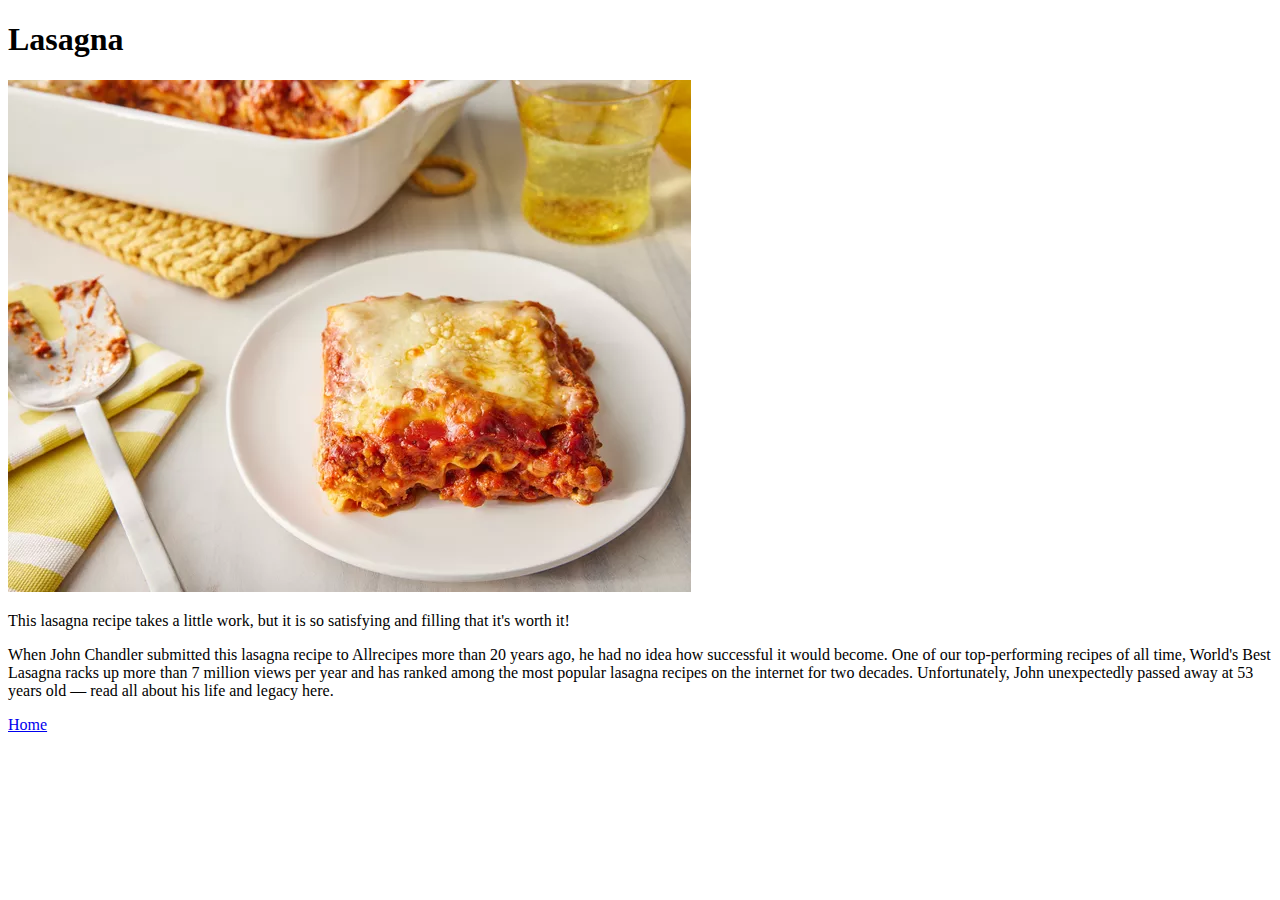
==== recipes/lasagna.html @ e015be96 "Added pages for each recipe and linked them to home page" ====
<!DOCTYPE html>
<html lang="en">
<head>
    <meta charset="UTF-8">
    <meta name="viewport" content="width=device-width, initial-scale=1.0">
    <title>Lasagna</title>
</head>
<body>
    <h1>Lasagna</h1>
    <img src="../images/lasagna.png" alt="Lasagna">
    <p>This lasagna recipe takes a little work, but it is so satisfying and filling 
        that it's worth it!
    </p>
    <p>When John Chandler submitted this lasagna recipe to Allrecipes 
        more than 20 years ago, he had no idea how successful it would become. 
        One of our top-performing recipes of all time, World's Best Lasagna racks 
        up more than 7 million views per year and has ranked among the most popular 
        lasagna recipes on the internet for two decades. Unfortunately, 
        John unexpectedly passed away at 53 years old — read all about his life and legacy 
        here.
    </p>
    <a href="../index.html">Home</a>
</body>
</html>
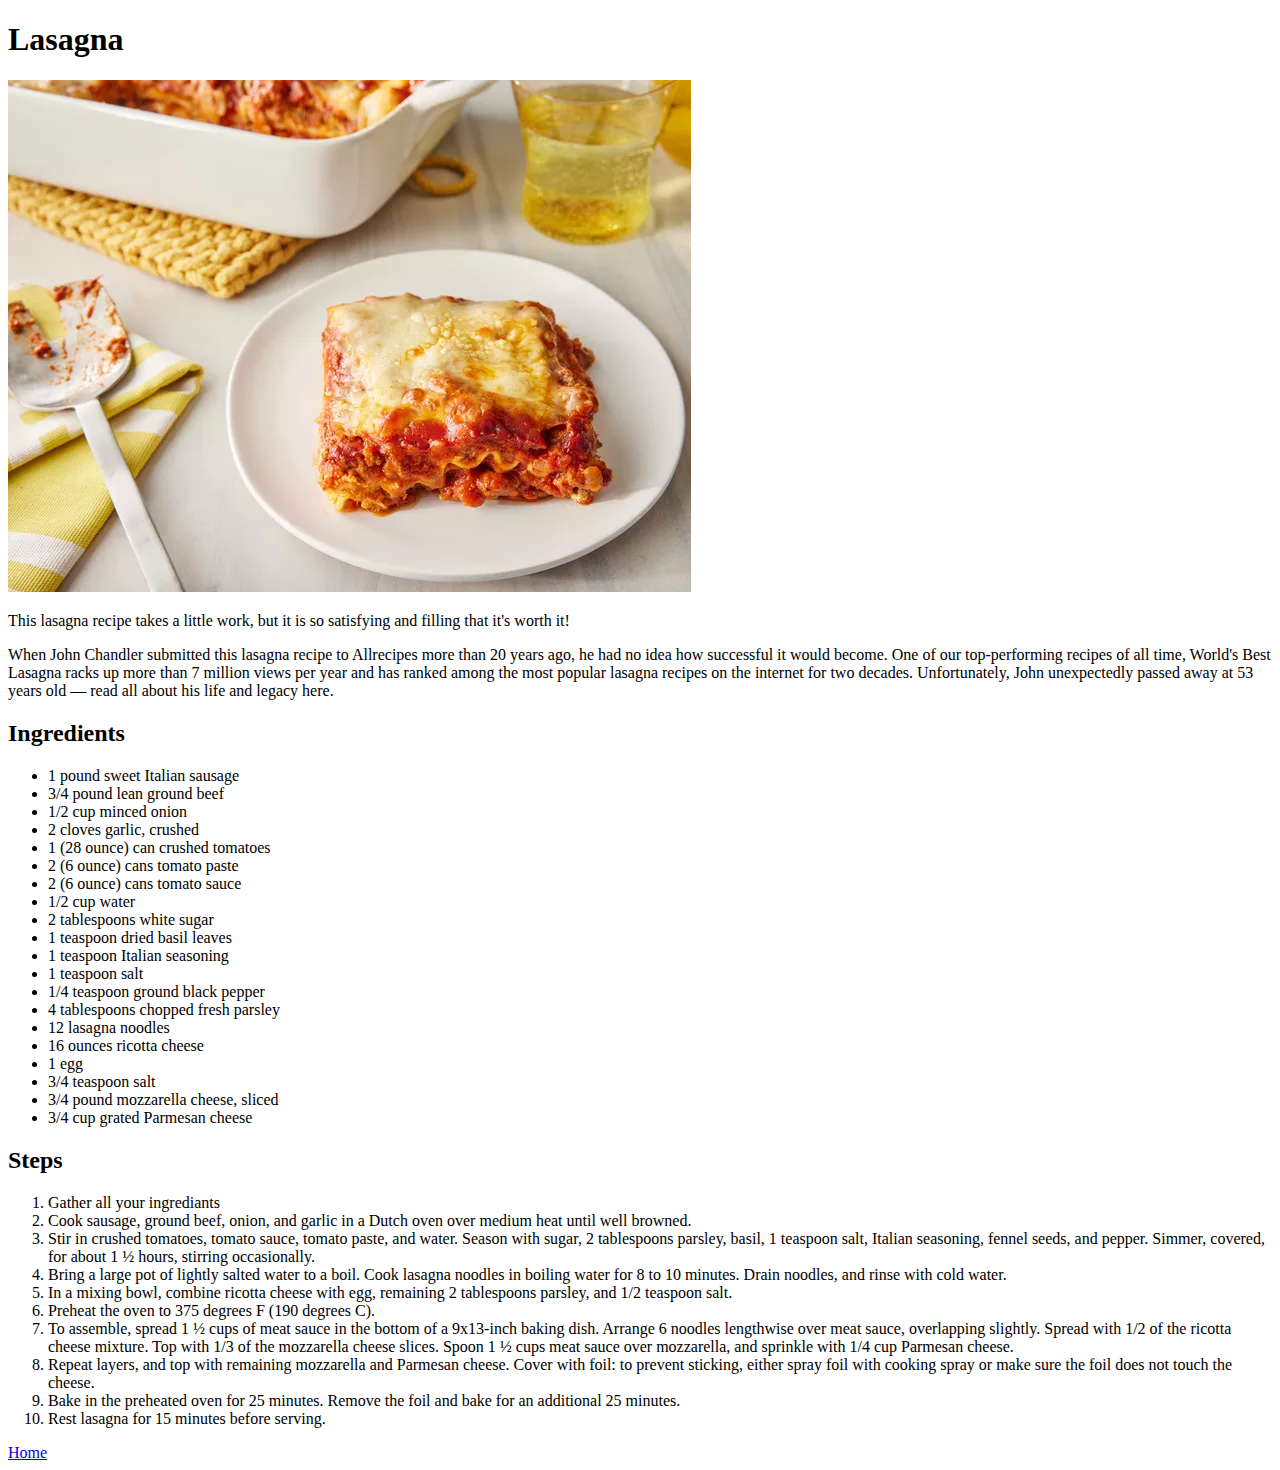
==== commit fa58f6c7: "Completed lasagna recipe page" ====
--- a/recipes/lasagna.html
+++ b/recipes/lasagna.html
@@ -19,6 +19,43 @@
         John unexpectedly passed away at 53 years old — read all about his life and legacy 
         here.
     </p>
+    <h2>Ingredients</h2>
+    <ul>
+        <li>1 pound sweet Italian sausage</li>
+        <li>3/4 pound lean ground beef</li>
+        <li>1/2 cup minced onion</li>
+        <li>2 cloves garlic, crushed</li>
+        <li>1 (28 ounce) can crushed tomatoes</li>
+        <li>2 (6 ounce) cans tomato paste</li>
+        <li>2 (6 ounce) cans tomato sauce</li>
+        <li>1/2 cup water</li>
+        <li>2 tablespoons white sugar</li>
+        <li>1 teaspoon dried basil leaves</li>
+        <li>1 teaspoon Italian seasoning</li>
+        <li>1 teaspoon salt</li>
+        <li>1/4 teaspoon ground black pepper</li>
+        <li>4 tablespoons chopped fresh parsley</li>
+        <li>12 lasagna noodles</li>
+        <li>16 ounces ricotta cheese</li>
+        <li>1 egg</li>
+        <li>3/4 teaspoon salt</li>
+        <li>3/4 pound mozzarella cheese, sliced</li>
+        <li>3/4 cup grated Parmesan cheese</li>
+    </ul>
+    <h2>Steps</h2>
+    <ol>
+        <li>Gather all your ingrediants</li>
+        <li>Cook sausage, ground beef, onion, and garlic in a Dutch oven over medium heat until well browned.</li>
+        <li>Stir in crushed tomatoes, tomato sauce, tomato paste, and water. Season with sugar, 2 tablespoons parsley, basil, 1 teaspoon salt, Italian seasoning, fennel seeds, and pepper. Simmer, covered, for about 1 ½ hours, stirring occasionally.</li>
+        <li>Bring a large pot of lightly salted water to a boil. Cook lasagna noodles in boiling water for 8 to 10 minutes. Drain noodles, and rinse with cold water.</li>
+        <li>In a mixing bowl, combine ricotta cheese with egg, remaining 2 tablespoons parsley, and 1/2 teaspoon salt.</li>
+        <li>Preheat the oven to 375 degrees F (190 degrees C).</li>
+        <li>To assemble, spread 1 ½ cups of meat sauce in the bottom of a 9x13-inch baking dish. Arrange 6 noodles lengthwise over meat sauce, overlapping slightly. Spread with 1/2 of the ricotta cheese mixture. Top with 1/3 of the mozzarella cheese slices. Spoon 1 ½ cups meat sauce over mozzarella, and sprinkle with 1/4 cup Parmesan cheese.</li>
+        <li>Repeat layers, and top with remaining mozzarella and Parmesan cheese. Cover with foil: to prevent sticking, either spray foil with cooking spray or make sure the foil does not touch the cheese.</li>
+        <li>Bake in the preheated oven for 25 minutes. Remove the foil and bake for an additional 25 minutes.</li>
+        <li>Rest lasagna for 15 minutes before serving.</li>
+        
+    </ol>
     <a href="../index.html">Home</a>
 </body>
 </html>